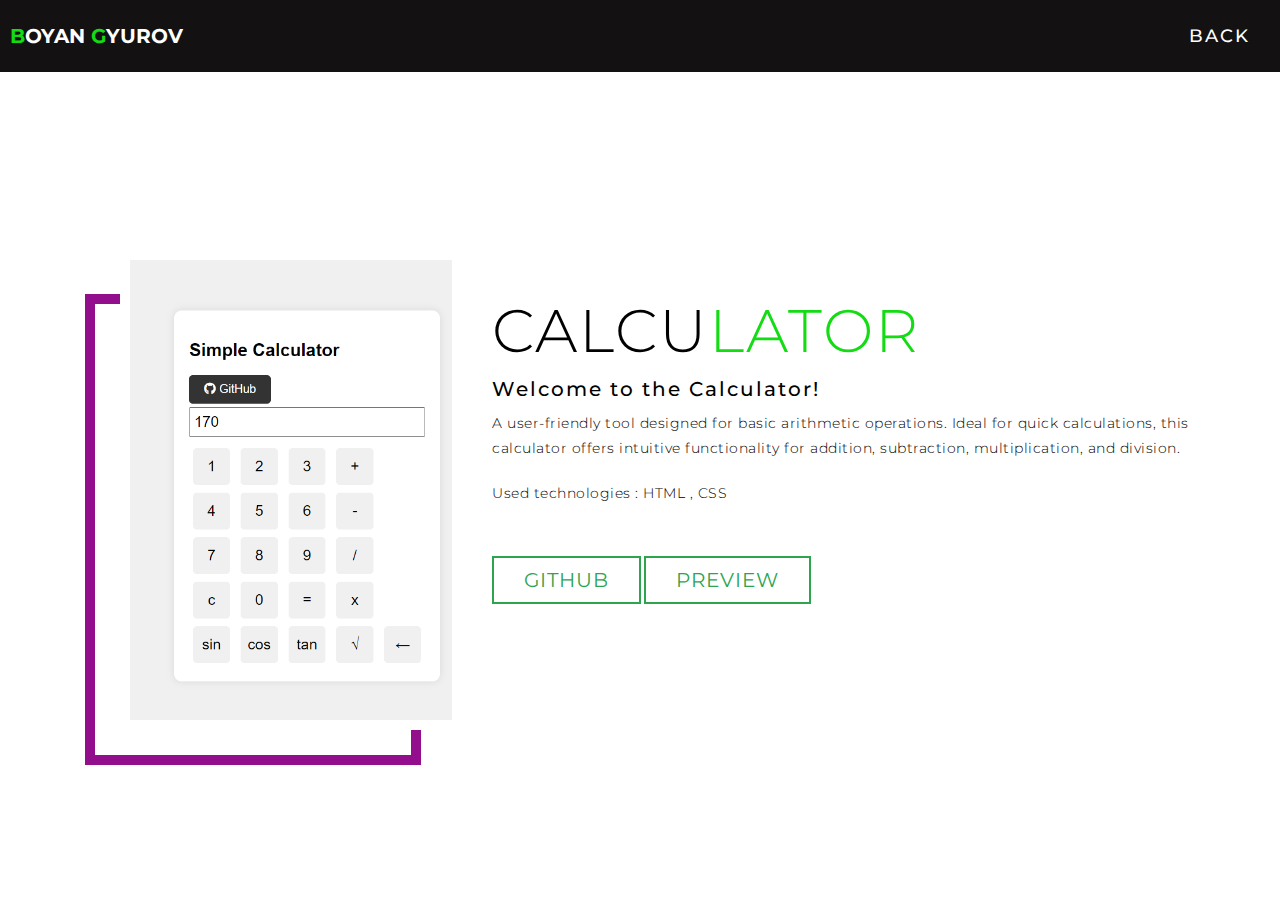
==== projects/calculator.html @ 066518da "Update projects" ====
<!DOCTYPE html>
<html lang="en">
<head>
    <meta charset="UTF-8">
    <meta name="viewport" content="width=device-width, initial-scale=1.0">
    <link rel="stylesheet" href="https://pro.fontawesome.com/releases/v5.10.0/css/all.css" />
    <link rel="icon" type="image/png" sizes="32x32" href="images/favicon-32x32.png">
    <link rel="icon" type="image/png" sizes="16x16" href="images/favicon-16x16.png">
    <link rel="stylesheet" href="../projects.css">

    <title></title>
</head>
<body>
    <section id="header">
        <div class="header container">
                <div class="nav-bar">
                    <div class="brand">
                        <a href="../index.html#hero">
                            <h1><span>B</span>oyan <span>G</span>yurov</h1>
                        </a>
                    </div>
                    <div class="nav-list">
                        <div class="hamburger">
                            <div class="bar">

                            </div>
                        </div>

                        <ul>
                            <li><a href="../index.html" data-after="Projects">Back</a></li>
                        </ul>

                    </div>
                </div>
        </div>
    </section>

    <section id="about">
        <div class="about container">
            <div class="col-left">
                <div class="about-img">
                    <img src="/images/calculator.png" alt="">
                </div>
              
            </div>
            <div class="col-right">
                <h1 class="section-title">Calcu<span>lator</span></h1>
                <h2>Welcome to the Calculator!</h2>
                <p>A user-friendly tool designed for basic arithmetic operations. Ideal for quick calculations, this calculator offers intuitive functionality for addition, subtraction, multiplication, and division.</p>
                <p>Used technologies : HTML , CSS</p>
                    <a href="https://github.com/Bgyurov/Calculator23" target="_blank" class="github">GitHub</a>
                    <a href="https://gyurovcalc.netlify.app/" target="_blank" class="github">Preview</a>

            </div>
        </div>
    </section>
    
</body>
<script src="./app.js"></script>
</html>
---- projects.css ----
@import url('https://fonts.googleapis.com/css2?family=Montserrat:wght@300;400;700&display=swap');


*{
    padding: 0;
    margin: 0;
    box-sizing: border-box;
}


html{
    font-size: 10px;
    font-family: 'Montserrat', sans-serif;
    scroll-behavior: smooth;
}


a{
    text-decoration: none;
}


img{
    height: 100%;
    width: 100%;
    object-fit: cover;
}


p{
    color: black;
    font-size: 1.4rem;
    margin-top: 5px;
    line-height: 2.5rem;
    font-weight: 300;
    letter-spacing: 0.05rem;
    padding: 0 50px;
}


.container{
    min-height: 100vh;
    width: 100%;
    display: flex;
    align-items: center;
    justify-content: center;
}


.section-title{
    font-size: 4rem;
    font-weight: 300;
    color: black;
    margin-bottom: 10px;
    text-transform: uppercase;
    letter-spacing: 0.2rem;
    text-align: center;
}


.section-title span{
    color: rgb(20, 220, 20);;
}
.checked {
    color: orange;
  }

.cta{
    display: inline-block;
    padding: 10px 30px;
    color: rgb(20, 220, 20);;
    background-color: transparent;
    border: 2px solid rgb(20, 220, 20);;
    font-size: 2rem;
    text-transform: uppercase;
    letter-spacing: 0.1rem;
    margin-top: 30px;
 
}
.github {
    display: inline-block;
    padding: 10px 30px;
    color: #2ea44f;
    background-color: transparent;
    border: 2px solid #2ea44f;
    font-size: 2rem;
    text-transform: uppercase;
    letter-spacing: 0.1rem;
    margin-top: 30px;
    text-decoration: none;
    position: relative;
    overflow: hidden;
}



.github:hover {
    color: #ffffff;
    background-color: #2ea44f;
}



.cta:hover{
    color: white;
    background-color: rgb(20, 220, 20);;
}

.certificate{
    display: inline-block;
    padding: 5px 15px;
    color: rgb(20, 220, 20);;
    background-color: transparent;
    border: 1px solid rgb(203, 236, 14);;
    font-size: 2rem;
    text-transform: uppercase;
    letter-spacing: 0.1rem;
    margin-top: 30px;
 
}


.certificate:hover{
    color: white;
    background-color: rgb(203, 236, 14);;
}


.brand h1{
    font-size: 3rem;
    text-transform: uppercase;
    color: white;
}


.brand h1 span{
    color: rgb(20, 220, 20);
}


/* Header Section */

#header{
    position: fixed;
    z-index: 1000;
    left: 0;
    top: 0;
    width: 100vw;
    height: auto;
    background-color: rgb(19, 17, 17);
}


#header .header{
    min-height: 8vh;
    transition: 0.3s ease background-color;
}


#header .nav-bar{
    display: flex;
    align-items: center;
    justify-content: space-between;
    width: 100%;
    height: 100%;
    max-width: 1300px;
    padding: 0 10px;
}


#header .nav-bar .brand h1{
    font-size: 2rem;
}


#header .nav-list ul{
    list-style: none;
    position: absolute;
    background-color: rgb(31, 30, 30);
    width: 100vw;
    height: 100vh;
    left: 100%;
    top: 0;
    display: flex;
    flex-direction: column;
    justify-content: center;
    align-items: center;
    z-index: 1;
    overflow-x: hidden;
    transition: 0.7s ease left;
}


#header .nav-list ul.active{
    left: 0;
}


#header .nav-list ul a{
    font-size: 2.5rem;
    font-weight: 500;
    letter-spacing: 0.2rem;
    text-decoration: none;
    color: white;
    text-transform: uppercase;
    padding: 20px;
    display: block;
}


#header .nav-list ul a::after{
    content: attr(data-after);
    position: absolute;
    top: 50%;
    left: 50%;
    transform: translate(-50%, -50%) scale(0);
    color: rgba(240, 248, 255, 0.021);
    font-size: 15rem;
    letter-spacing: 50px;
    z-index: -1;
    transition: 0.3s ease letter-spacing;
}


#header .nav-list ul li:hover a::after{
    transform: translate(-50%, -50%) scale(1);
    letter-spacing: initial;
}


#header .nav-list ul li:hover a{
    color: rgb(20, 220, 20);
}


#header .hamburger{
    height: 60px;
    width: 60px;
    display: inline-block;
    border: 3px solid white;
    border-radius: 50%;
    position: relative;
    display: flex;
    align-items: center;
    justify-content: center;
    z-index: 100;
    cursor: pointer;
    transform: scale(0.8);
    margin-right: 20px;
}


#header .hamburger::after{
    position: absolute;
    content: '';
    height: 100%;
    width: 100%;
    border-radius: 50%;
    border: 3px solid white;
    animation: hamburger_pulse 1.3s ease infinite;
}


#header .hamburger .bar{
    height: 2px;
    width: 30px;
    position: relative;
    background-color: white;
    z-index: -1;
}
 




/* End Hero Section */

/* About Section */

#about .about{
    flex-direction: column-reverse;
    text-align: center;
    max-width: 1200px;
    margin: 0 auto;
    padding: 100px 20px;
}


#about .col-left{
    width: 250px;
    height: 360px;
}


#about .col-right{
    width: 100%;
}


#about .col-right h2{
    font-size: 2rem;
    font-weight: 500;
    letter-spacing: 0.2rem;
    margin-bottom: 10px;
}


#about .col-right p{
    margin-bottom: 20px;
    padding: 0;
}


#about .col-right .cta{
    margin-bottom: 50px;
}

#about .col-left .about-img{
    height: 120%;
    width: 100%;
    position: relative;
    border: 10px solid white;
}


#about .col-left .about-img::after{
    content: '';
    position: absolute;
    left: -33px;
    top: 19px;
    height: 98%;
    width: 98%;
    border: 7px solid rgb(146, 14, 141);
    z-index: -1;
}


/* Keyframes */

@keyframes hamburger_pulse{
    0%{
        opacity: 1;
        transform: scale(1);
    }
    100%{
        opacity: 0;
        transform: scale(1.5);
    }
}




/* End Keyframes */

/* Media Query for Tablet */

@media only screen and (min-width:768px){
    .cta{
        font-size: 2.5rem;
        padding: 20px 60px;
    }

    h1.section-title{
        font-size: 6rem;
    }

    /* Hero Section */
    #hero h1{
        font-size: 7rem;
    }
    /* End Hero Section */

    /* About Section */

    #about .about{
        flex-direction: row;
    }

    #about .col-left{
        width: 600px;
        height: 400px;
        padding-left: 60px;
    }

    #about .about .col-left .about-img::after{
        left: -45px;
        top: 34px;
        height: 98%;
        width: 98%;
        border: 10px solid rgb(146, 14, 141);
    }

    #about .col-right{
        text-align: left;
        justify-content: left;
        padding: 30px;
    }

    #about .col-right h1{
        text-align: left;
    }

    #about .col-right p{
        text-align: left;
        padding: 0;
    }
 

   


@media only screen and (min-width:1200px){

    /* Header */
    #header .hamburger{
        display: none;
    }

    #header .nav-list ul{
        position: initial;
        display: block;
        height: auto;
        width: fit-content;
        background-color: transparent;
    }

    #header .nav-list ul li{
        display: inline-block;
    }

    #header .nav-list ul li a{
        font-size: 1.8rem;
    }

    #header .nav-list ul a::after{
        display: none;
    }

    /* End Header */

    /* Skills Section */
    #skills .skills-bottom .skills-items{
        flex-basis: 22%;
        margin: 1.5%;
        padding-left: 0;
        padding-right: 0;
    }

    #skills .skills-bottom .skills-items p{
        padding: 10px;
    }

    #skills .skills-top{
        max-width: 900px;
        margin: 0 auto;
    }
    /* End Skills Section */

}
}
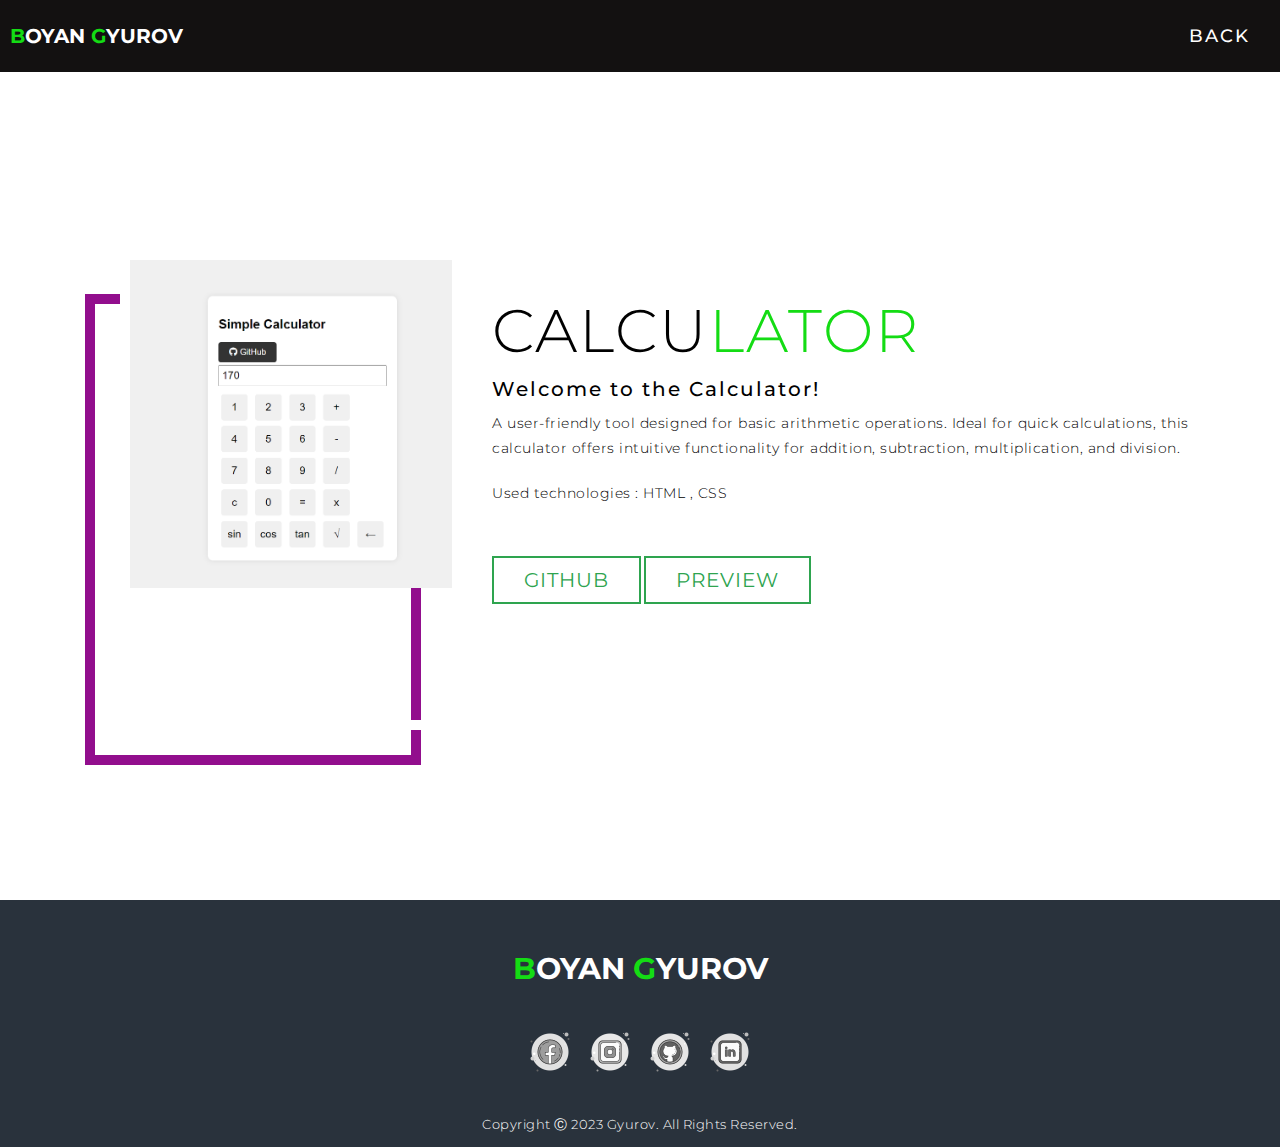
==== commit ff6ee120: "Last project for now" ====
--- a/projects/calculator.html
+++ b/projects/calculator.html
@@ -27,7 +27,7 @@
                         </div>
 
                         <ul>
-                            <li><a href="../index.html" data-after="Projects">Back</a></li>
+                            <li><a href="../index.html#projects" data-after="Projects">Back</a></li>
                         </ul>
 
                     </div>
@@ -54,6 +54,37 @@
             </div>
         </div>
     </section>
+    <section id="footer">
+        <div class="footer container">
+            <div class="brand">
+                <h1><span>B</span>oyan <span>G</span>yurov</h1>
+            </div>
+            <div class="social-icon">
+
+                <div class="social-item">
+                    <a href="https://www.facebook.com/profile.php?id=100012499021560"><img src="/images/facebook.png"
+                            alt=""></a>
+                </div>
+                <div class="social-item">
+                    <a href="https://www.instagram.com/boyan_gyurov8/"><img src="/images/instagram.png" alt=""></a>
+                </div>
+
+                <div class="social-item">
+                    <a href="https://github.com/Bgyurov"><img src="/images/github.png" alt=""></a>
+                </div>
+                <div class="social-item">
+                    <a href="https://www.linkedin.com/in/boyan-gyurov-8276b0239/"><img src="/images/linkedin.png"
+                            alt=""></a>
+                </div>
+
+
+            </div>
+
+            <p>Copyright Ⓒ 2023 Gyurov. All Rights Reserved.</p>
+
+        </div>
+
+    </section>
     
 </body>
 <script src="./app.js"></script>
--- a/projects.css
+++ b/projects.css
@@ -334,6 +334,90 @@
     z-index: -1;
 }
 
+#about .about-img{
+    height: 120%;
+    width: 100%;
+    position: relative;
+    border: 10px solid white;
+}
+#about  .about-img::after{
+    content: '';
+    position: absolute;
+    left: -33px;
+    top: 19px;
+    height: 98%;
+    width: 98%;
+    border: 7px solid rgb(146, 14, 141);
+    z-index: -1;
+}
+.slideshow-container {
+    max-width: 100%;
+    position: relative;
+    margin: auto;
+}
+
+.mySlides {
+    display: none;
+}
+
+img {
+    width: 100%;
+    height: auto;
+}
+* Footer */
+
+#footer{
+    background-image: linear-gradient(60deg, #29323c 0%, #485563 100%);
+}
+
+
+#footer .footer{
+    min-height: 200px;
+    flex-direction: column;
+    padding-top: 50px;
+    padding-bottom: 10px;
+    background-color: #29323c;
+}
+
+
+#footer h1{
+    margin-bottom: 40px;
+}
+
+
+#footer .social-icon{
+    display: flex;
+    margin-bottom: 30px;
+}
+
+
+#footer .social-item{
+    height: 50px;
+    width: 50px;
+    margin: 0 5px;
+}
+
+
+#footer .social-item img{
+    filter: grayscale(1);
+    transition: 0.3s ease all;
+}
+
+
+#footer .social-item:hover img{
+    filter: grayscale(0);
+    transform: scale(1.1);
+}
+
+
+#footer p{
+    color: white;
+    font-size: 1.3rem;
+    align-items: center;
+    text-align: center;
+}
+
+
 
 /* Keyframes */
 
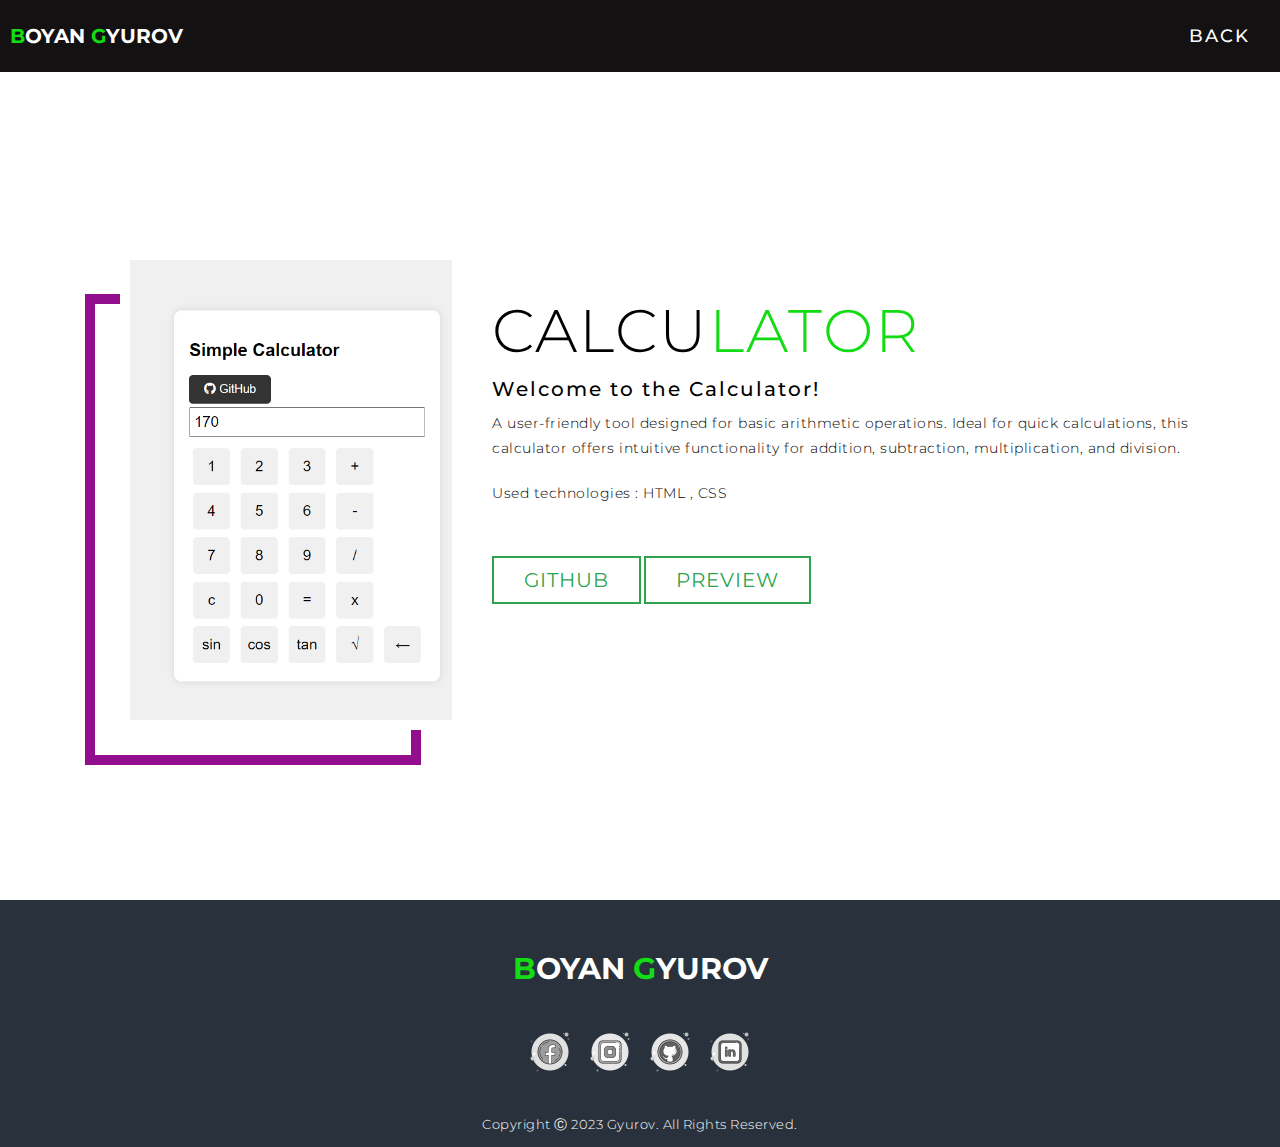
==== commit 3de284f2: "Fix path to app.js" ====
--- a/projects/calculator.html
+++ b/projects/calculator.html
@@ -87,5 +87,5 @@
     </section>
     
 </body>
-<script src="./app.js"></script>
+<script src="../app.js"></script>
 </html>--- a/projects.css
+++ b/projects.css
@@ -334,7 +334,7 @@
     z-index: -1;
 }
 
-#about .about-img{
+#about  .about-img{
     height: 120%;
     width: 100%;
     position: relative;
@@ -360,10 +360,10 @@
     display: none;
 }
 
-img {
+/* img {
     width: 100%;
     height: auto;
-}
+} */
 * Footer */
 
 #footer{
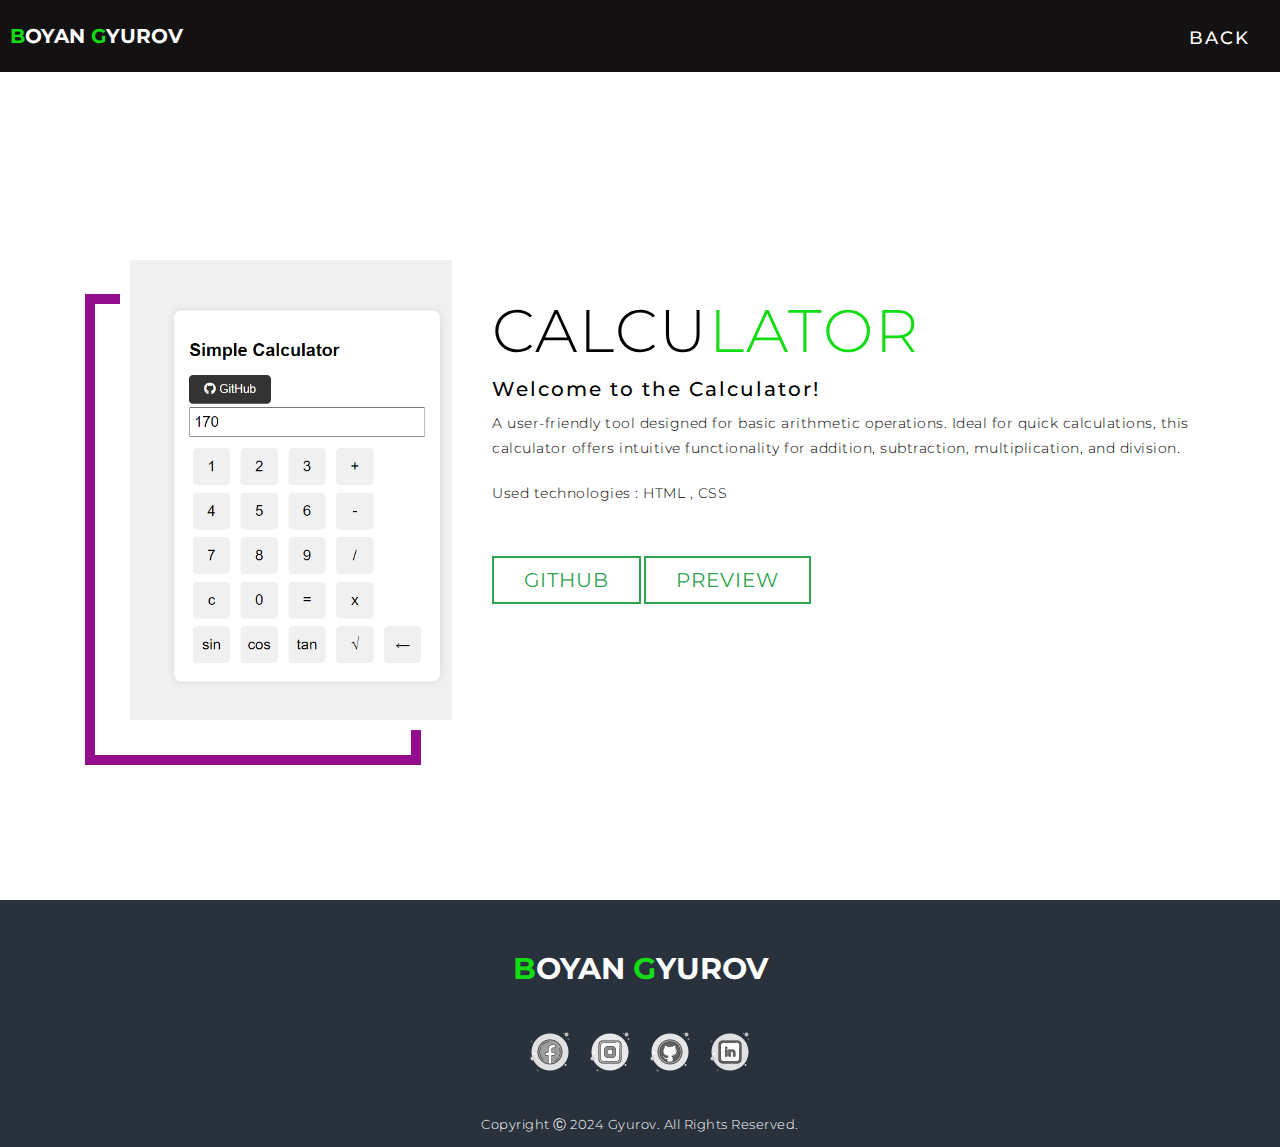
==== commit 95b32de1: "Add talkFlow to projects" ====
--- a/projects/calculator.html
+++ b/projects/calculator.html
@@ -4,11 +4,11 @@
     <meta charset="UTF-8">
     <meta name="viewport" content="width=device-width, initial-scale=1.0">
     <link rel="stylesheet" href="https://pro.fontawesome.com/releases/v5.10.0/css/all.css" />
-    <link rel="icon" type="image/png" sizes="32x32" href="images/favicon-32x32.png">
-    <link rel="icon" type="image/png" sizes="16x16" href="images/favicon-16x16.png">
+    <link rel="icon" type="image/png" sizes="32x32" href="../images/favicon-32x32.png">
+    <link rel="icon" type="image/png" sizes="16x16" href="../images/favicon-16x16.png">
     <link rel="stylesheet" href="../projects.css">
 
-    <title></title>
+    <title>Calculator-Gyurov</title>
 </head>
 <body>
     <section id="header">
@@ -80,7 +80,7 @@
 
             </div>
 
-            <p>Copyright Ⓒ 2023 Gyurov. All Rights Reserved.</p>
+            <p>Copyright Ⓒ 2024 Gyurov. All Rights Reserved.</p>
 
         </div>
 
--- a/projects.css
+++ b/projects.css
@@ -36,6 +36,14 @@
     letter-spacing: 0.05rem;
     padding: 0 50px;
 }
+li{
+    color: black;
+    font-size: 1.4rem;
+    margin-top: 5px;
+    line-height: 2.5rem;
+    font-weight: 300;
+    letter-spacing: 0.05rem;
+}
 
 
 .container{
@@ -55,6 +63,10 @@
     text-transform: uppercase;
     letter-spacing: 0.2rem;
     text-align: center;
+}
+ .span-li{
+    color: rgb(20, 220, 20);
+    font-weight: bold;
 }
 
 
@@ -310,6 +322,11 @@
     padding: 0;
 }
 
+#about .col-right li{
+    font-size: 15px;
+    margin-bottom: 5px;
+}
+
 
 #about .col-right .cta{
     margin-bottom: 50px;
